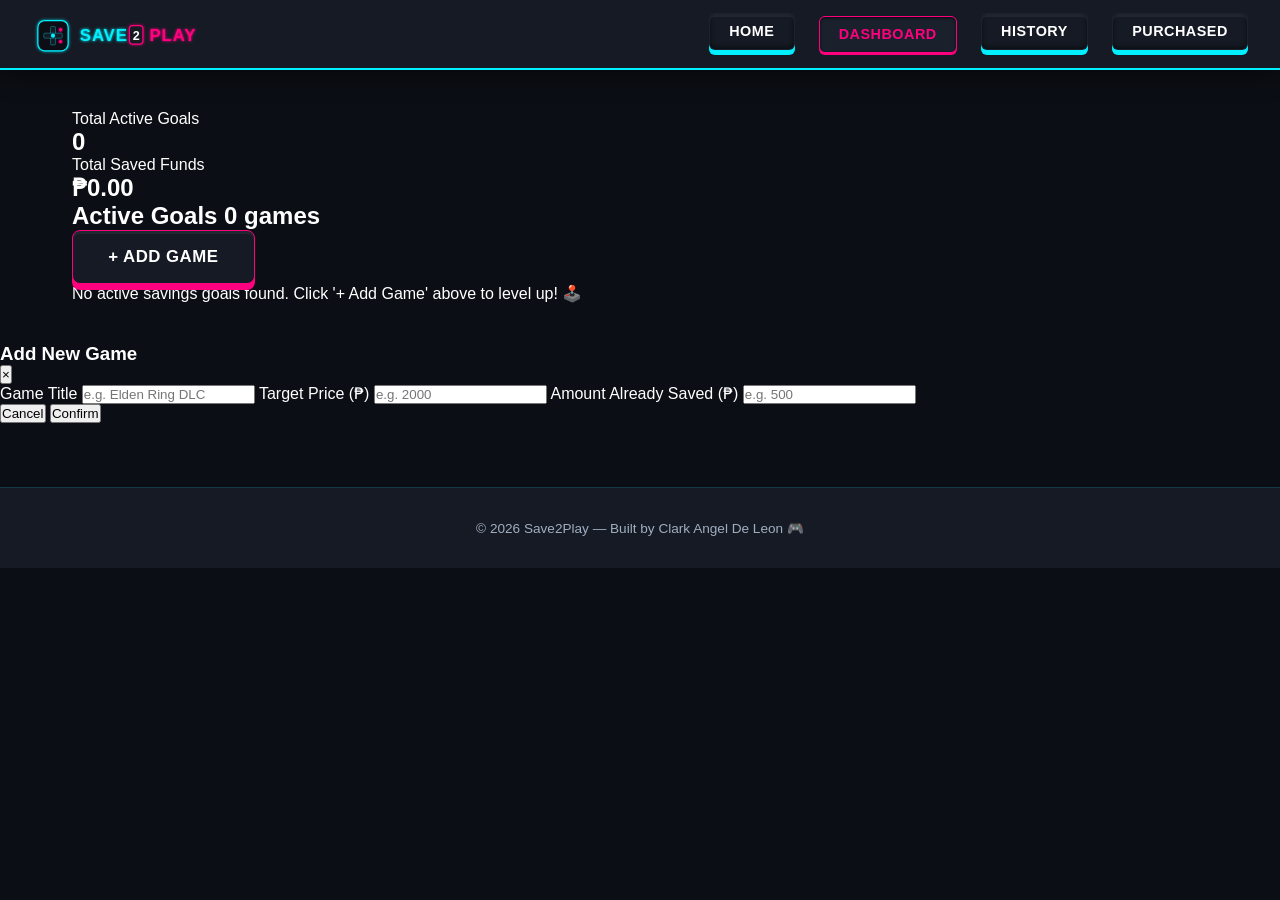
==== dashboard.html @ d2cb9068 "feat: complete edit and delete operations with dashboard structural bindings" ====
<!DOCTYPE html>
<html lang="en">
<head>
  <meta charset="UTF-8" />
  <meta name="viewport" content="width=device-width, initial-scale=1.0"/>
  <title>Save2Play — Dashboard</title>
  <link rel="stylesheet" href="css/style.css" />
</head>
<body>

  <nav class="navbar">
    <div class="nav-logo">
      <svg xmlns="http://www.w3.org/2000/svg" viewBox="0 0 240 50" class="logo-svg">
        <defs>
          <filter id="cyan-glow" x="-20%" y="-20%" width="140%" height="140%">
            <feGaussianBlur stdDeviation="2" result="blur" />
            <feMerge>
              <feMergeNode in="blur" />
              <feMergeNode in="SourceGraphic" />
            </feMerge>
          </filter>
          <filter id="magenta-glow" x="-20%" y="-20%" width="140%" height="140%">
            <feGaussianBlur stdDeviation="2" result="blur" />
            <feMerge>
              <feMergeNode in="blur" />
              <feMergeNode in="SourceGraphic" />
            </feMerge>
          </filter>
        </defs>
        <g transform="translate(5, 5)">
          <g transform="translate(0, 2)">
            <rect x="2" y="2" width="36" height="36" rx="8" fill="#0B0E14" stroke="#00F0FF" stroke-width="1.5" filter="url(#cyan-glow)"/>
            <rect x="17" y="9" width="6" height="22" rx="1.5" fill="#151A24" stroke="rgba(0, 240, 255, 0.4)" stroke-width="1"/>
            <rect x="9" y="17" width="22" height="6" rx="1.5" fill="#151A24" stroke="rgba(0, 240, 255, 0.4)" stroke-width="1"/>
            <circle cx="20" cy="20" r="2.5" fill="#00F0FF"/>
            <circle cx="29" cy="13" r="2" fill="#FF007F" filter="url(#magenta-glow)"/>
            <circle cx="29" cy="27" r="2" fill="#FF007F" filter="url(#magenta-glow)"/>
          </g>
          <text x="52" y="28" font-family="'Segoe UI', sans-serif" font-size="20" font-weight="900" fill="#00F0FF" letter-spacing="1" filter="url(#cyan-glow)">SAVE</text>
          <rect x="111" y="10" width="16" height="22" rx="4" fill="#151A24" stroke="#FF007F" stroke-width="1.5" filter="url(#magenta-glow)"/>
          <text x="115" y="27" font-family="'Segoe UI', sans-serif" font-size="15" font-weight="900" fill="#ffffff">2</text>
          <text x="135" y="28" font-family="'Segoe UI', sans-serif" font-size="20" font-weight="900" fill="#FF007F" letter-spacing="1" filter="url(#magenta-glow)">PLAY</text>
        </g>
      </svg>
    </div>

    <div class="nav-container">
      <ul class="nav-links">
        <li><a href="index.html">Home</a></li>
        <li><a href="dashboard.html" class="active">Dashboard</a></li>
        <li><a href="history.html">History</a></li>
        <li><a href="purchased.html">Purchased</a></li>
      </ul>
    </div>
  </nav>

  <main class="dashboard-layout">
    
    <aside class="sidebar">
      <div class="sidebar-card">
        <p class="sidebar-label">Total Active Goals</p>
        <h2 id="total-goals" class="sidebar-value">0</h2>
      </div>
      <div class="sidebar-card">
        <p class="sidebar-label">Total Saved Funds</p>
        <h2 id="total-saved" class="sidebar-value">₱0.00</h2>
      </div>
    </aside>

    <section class="dashboard-content">
      <div class="dashboard-header">
        <h2>Active Goals <span id="game-count" class="badge">0 games</span></h2>
        <button class="btn-primary" onclick="openModal()">+ Add Game</button>
      </div>

      <div id="game-grid" class="game-grid">
        
        <div id="empty-state" class="empty-state">
          <p>No active savings goals found. Click '+ Add Game' above to level up! 🕹️</p>
        </div>

      </div>
    </section>

  </main>

  <div id="modal-overlay" class="modal-overlay">
    <div class="modal">
      <div class="modal-header">
        <h3>Add New Game</h3>
        <button class="btn-close" onclick="closeModal()">×</button>
      </div>
      
      <div class="modal-body">
        <label>Game Title</label>
        <input type="text" id="game-title" placeholder="e.g. Elden Ring DLC" />
        
        <label>Target Price (₱)</label>
        <input type="number" id="game-price" placeholder="e.g. 2000" />
        
        <label>Amount Already Saved (₱)</label>
        <input type="number" id="game-saved" placeholder="e.g. 500" />
      </div>
      
      <div class="modal-footer">
        <button class="btn-secondary" onclick="closeModal()">Cancel</button>
        <button class="btn-primary-sm" onclick="addGame()">Confirm</button>
      </div>
    </div>
  </div>

  <footer>
    <p>© 2026 Save2Play — Built by Clark Angel De Leon 🎮</p>
  </footer>

  <script src="js/app.js"></script>
</body>
</html>
---- css/style.css ----
/* === GLOBAL RESET & VARIABLES === */
:root {
  --bg-primary: #0B0E14;       /* Deep Space Black */
  --bg-navbar: #151A24;        /* Dark Charcoal Carbon */
  --accent-neon: #00F0FF;      /* Neon Electric Cyan */
  --accent-active: #FF007F;    /* Neon Magenta */
  --text-main: #ffffff;
  --text-muted: #a0aec0;
  --font-family: 'Segoe UI', -apple-system, BlinkMacSystemFont, Roboto, sans-serif;
}

* {
  margin: 0;
  padding: 0;
  box-sizing: border-box;
}

body {
  background-color: var(--bg-primary);
  color: var(--text-main);
  font-family: var(--font-family);
  min-height: 100vh;
  -webkit-font-smoothing: antialiased;
}

/* === NAVBAR === */
.navbar {
  display: flex;
  justify-content: space-between;
  align-items: center;
  padding: 0.8rem 2rem;
  background-color: var(--bg-navbar);
  border-bottom: 2px solid var(--accent-neon);
  box-shadow: 0 4px 25px rgba(0, 0, 0, 0.5);
  position: sticky;
  top: 0;
  z-index: 100;
}

.nav-logo {
  display: flex;
  align-items: center;
  cursor: pointer;
  transition: transform 0.2s ease-in-out;
}

.nav-logo:hover {
  transform: scale(1.02);
}

.logo-svg {
  height: 42px;
  width: auto;
  display: block;
}

.nav-container {
  display: flex;
  align-items: center;
  padding-bottom: 5px;
}

.nav-links {
  list-style: none;
  display: flex;
  gap: 1.5rem;
}

.nav-links a {
  color: var(--text-main);
  text-decoration: none;
  font-size: 0.9rem;
  font-weight: 700;
  text-transform: uppercase;
  letter-spacing: 0.5px;
  padding: 0.6rem 1.2rem;
  border-radius: 6px;
  background-color: var(--bg-navbar);
  border: 1px solid rgba(255, 255, 255, 0.03);
  display: inline-block;
  box-shadow: 
    inset 0 3px 0 rgba(255, 255, 255, 0.05),
    inset 0 -2px 5px rgba(0, 0, 0, 0.5),
    0 5px 0px 0px var(--accent-neon);
  transition: all 0.08s cubic-bezier(0.25, 0.46, 0.45, 0.94);
  position: relative;
  top: 0;
}

.nav-links a:hover {
  color: var(--accent-neon);
  border-color: var(--accent-neon);
  box-shadow: 
    inset 0 3px 0 rgba(255, 255, 255, 0.05),
    inset 0 -2px 5px rgba(0, 0, 0, 0.5),
    0 5px 15px 0px rgba(0, 240, 255, 0.35),
    0 5px 0px 0px var(--accent-neon);
}

.nav-links a.active {
  color: var(--accent-active);
  border-color: var(--accent-active);
  background-color: #1a202c;
  box-shadow: 
    inset 0 1px 3px rgba(0, 0, 0, 0.7),
    0 2px 0px 0px var(--accent-active);
  transform: translateY(3px);
}

.nav-links a:active {
  transform: translateY(5px);
  box-shadow: inset 0 2px 5px rgba(0, 0, 0, 0.8), 0 0px 0px transparent;
}

/* === MAIN CONTAINER MANAGEMENT === */
main {
  padding: 2.5rem 2rem;
  max-width: 1200px;
  margin: 0 auto;
}

/* === INTERACTIVE HERO LAYOUT === */
.hero {
  display: flex;
  justify-content: space-between;
  align-items: center;
  padding: 5rem 1rem;
  gap: 3rem;
  min-height: 80vh;
}

.hero-content {
  max-width: 550px;
}

.hero-content h1 {
  font-size: 3.5rem;
  font-weight: 800;
  line-height: 1.15;
  margin-bottom: 1.5rem;
  text-transform: uppercase;
  letter-spacing: -0.5px;
}

.highlight {
  color: var(--accent-neon);
  text-shadow: 0 0 20px rgba(0, 240, 255, 0.25);
}

.hero-content p {
  font-size: 1.15rem;
  color: var(--text-muted);
  margin-bottom: 2.5rem;
  line-height: 1.6;
}

/* Mechanical Switch Style 3D Action Button */
.btn-primary {
  display: inline-block;
  background-color: var(--bg-navbar);
  color: var(--text-main);
  border: 1px solid var(--accent-active);
  padding: 1rem 2.2rem;
  border-radius: 8px;
  text-decoration: none;
  font-weight: 800;
  font-size: 1.05rem;
  text-transform: uppercase;
  letter-spacing: 0.5px;
  box-shadow: 
    inset 0 3px 0 rgba(255, 255, 255, 0.05),
    0 6px 0px 0px var(--accent-active);
  transition: all 0.08s ease-in-out;
  position: relative;
  top: 0;
}

.btn-primary:hover {
  background-color: #1a202c;
  border-color: var(--accent-active);
  box-shadow: 
    inset 0 3px 0 rgba(255, 255, 255, 0.05),
    0 6px 20px rgba(255, 0, 127, 0.35),
    0 6px 0px 0px var(--accent-active);
}

.btn-primary:active {
  transform: translateY(6px);
  box-shadow: inset 0 2px 5px rgba(0, 0, 0, 0.8), 0 0px 0px transparent;
}

/* === HERO CARD (HUD Telemetry Panel) === */
.hero-image {
  flex-shrink: 0;
  perspective: 1000px;
}

.hero-card {
  background-color: var(--bg-navbar);
  border: 1px solid rgba(0, 240, 255, 0.15);
  border-left: 4px solid var(--accent-neon);
  border-radius: 12px;
  padding: 2rem;
  width: 310px;
  box-shadow: 0 15px 35px rgba(0, 0, 0, 0.4);
  transition: all 0.3s cubic-bezier(0.25, 0.46, 0.45, 0.94);
}

.hero-card:hover {
  transform: translateY(-5px) rotateX(2deg) rotateY(-2deg);
  border-color: rgba(0, 240, 255, 0.4);
  box-shadow: 0 20px 40px rgba(0, 240, 255, 0.1);
}

.hero-card-label {
  font-size: 0.75rem;
  color: var(--accent-active);
  font-weight: 800;
  text-transform: uppercase;
  letter-spacing: 1.5px;
  margin-bottom: 0.5rem;
}

.hero-card-game {
  font-size: 1.4rem;
  font-weight: 700;
  letter-spacing: -0.3px;
  margin-bottom: 1.5rem;
}

/* Glowing Neon Charging Chamber Bar */
.hero-progress-bar {
  background-color: var(--bg-primary);
  border: 1px solid rgba(255, 255, 255, 0.05);
  border-radius: 6px;
  height: 12px;
  margin-bottom: 0.9rem;
  overflow: hidden;
  padding: 1px;
}

.hero-progress-fill {
  height: 100%;
  background: linear-gradient(90deg, #00bfff, var(--accent-neon));
  border-radius: 4px;
  box-shadow: 0 0 10px rgba(0, 240, 255, 0.6);
}

.hero-card-stat {
  font-size: 0.85rem;
  color: var(--text-muted);
  font-weight: 500;
}

/* === FEATURES SECTION === */
.features {
  padding: 5rem 1rem;
  text-align: center;
}

.section-title {
  font-size: 2.2rem;
  font-weight: 800;
  margin-bottom: 3.5rem;
  text-transform: uppercase;
  letter-spacing: 0.5px;
  color: var(--text-main);
}

.title-highlight {
  color: var(--accent-active);
  text-shadow: 0 0 15px rgba(255, 0, 127, 0.2);
}

.features-grid {
  display: grid;
  grid-template-columns: repeat(auto-fit, minmax(220px, 1fr));
  gap: 1.5rem;
  max-width: 1100px;
  margin: 0 auto;
}

/* Mechanical Housing Switch Grid Module */
.features-grid .feature-card {
  background-color: var(--bg-navbar);
  border: 1px solid rgba(255, 255, 255, 0.03);
  border-bottom: 4px solid #1a2230; 
  border-radius: 14px;
  padding: 2.5rem 1.5rem;
  box-shadow: 0 8px 20px rgba(0, 0, 0, 0.3);
  transition: all 0.25s cubic-bezier(0.25, 0.46, 0.45, 0.94);
}

.features-grid .feature-card:hover {
  border-color: var(--accent-neon);
  border-bottom-color: var(--accent-neon);
  transform: translateY(-5px);
  box-shadow: 0 12px 25px rgba(0, 240, 255, 0.12);
}

.feature-icon {
  font-size: 2.5rem;
  margin-bottom: 1rem;
  filter: drop-shadow(0 4px 6px rgba(0,0,0,0.2));
}

.features-grid .feature-card h3 {
  font-size: 1.2rem;
  font-weight: 700;
  margin-bottom: 0.6rem;
  text-transform: uppercase;
  letter-spacing: 0.3px;
  color: var(--accent-neon);
}

.features-grid .feature-card p {
  font-size: 0.9rem;
  color: var(--text-muted);
  line-height: 1.6;
}

/* === FOOTER === */
footer {
  text-align: center;
  padding: 2rem;
  color: var(--text-muted);
  font-size: 0.85rem;
  background-color: var(--bg-navbar);
  border-top: 1px solid rgba(0, 240, 255, 0.15);
  margin-top: 4rem;
}

/* === RESPONSIVE MEDIA QUERIES (Unified Breakpoint Matrix) === */
@media (max-width: 768px) {
  .hero {
    flex-direction: column;
    padding: 3rem 1.5rem;
    text-align: center;
    min-height: auto;
    gap: 3.5rem;
  }

  .hero-content h1 {
    font-size: 2.3rem;
  }

  .hero-card {
    width: 100%;
    max-width: 320px;
    margin: 0 auto;
  }

  .features {
    padding: 3rem 1.5rem;
  }

  .navbar {
    flex-direction: column;
    gap: 1.2rem;
    padding: 1.2rem 1rem;
    text-align: center;
  }

  .nav-container {
    width: 100%;
    justify-content: center;
  }

  .nav-links {
    gap: 0.85rem;
    flex-wrap: wrap;
    justify-content: center;
  }

  .nav-links a {
    font-size: 0.8rem;
    padding: 0.5rem 0.9rem;
  }

  .section-title {
    font-size: 1.8rem;
    margin-bottom: 2rem;
  }
}
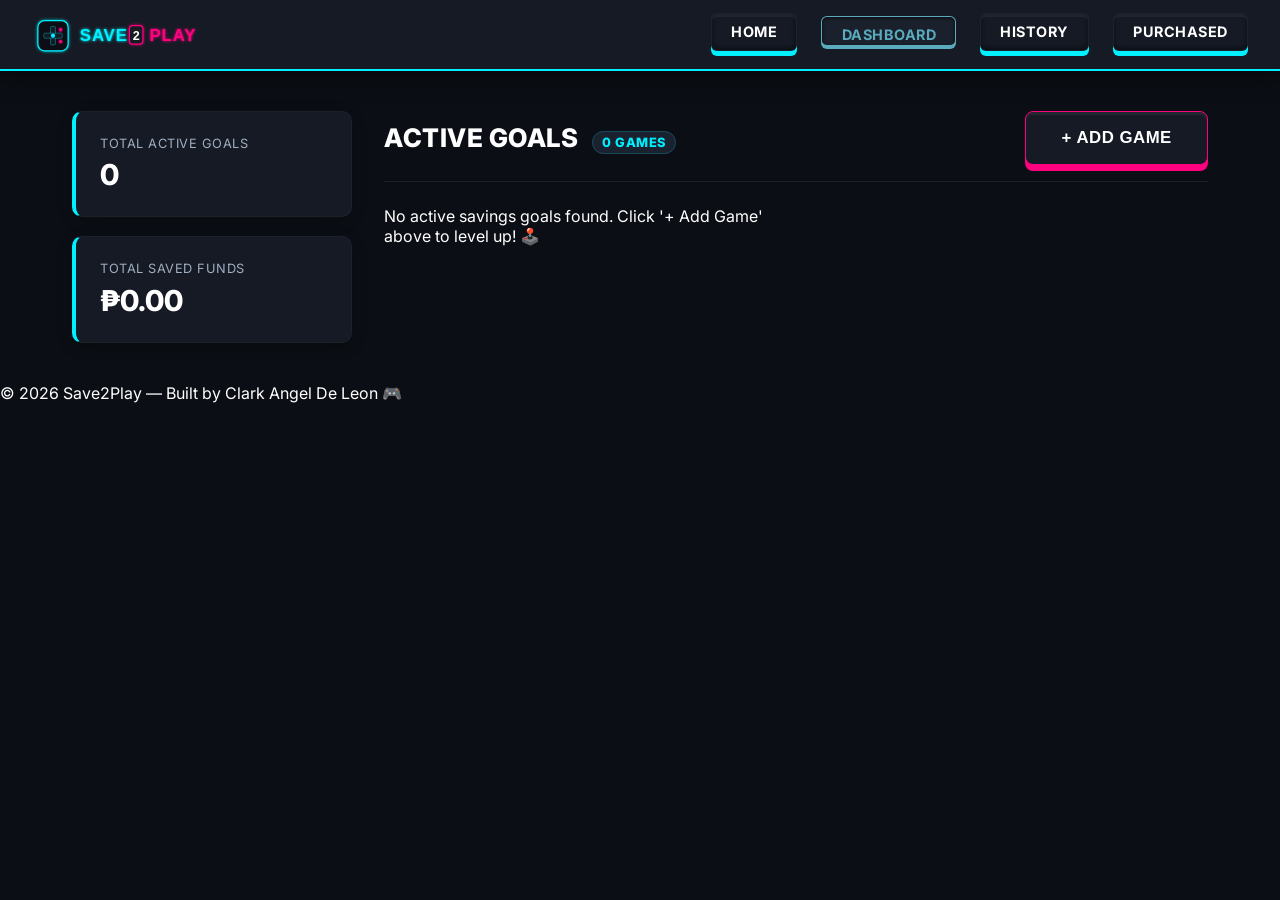
==== commit 7a352ebb: "fix: resolve duplicate styles, compile layout rules, and uniform active navigation" ====
--- a/dashboard.html
+++ b/dashboard.html
@@ -5,6 +5,7 @@
   <meta name="viewport" content="width=device-width, initial-scale=1.0"/>
   <title>Save2Play — Dashboard</title>
   <link rel="stylesheet" href="css/style.css" />
+  <link href="https://fonts.googleapis.com/css2?family=Inter:wght@400;500;600;700&display=swap" rel="stylesheet">
 </head>
 <body>
 
--- a/css/style.css
+++ b/css/style.css
@@ -6,7 +6,7 @@
   --accent-active: #FF007F;    /* Neon Magenta */
   --text-main: #ffffff;
   --text-muted: #a0aec0;
-  --font-family: 'Segoe UI', -apple-system, BlinkMacSystemFont, Roboto, sans-serif;
+  --font-family: 'Inter', 'Segoe UI', -apple-system, BlinkMacSystemFont, Roboto, sans-serif;
 }
 
 * {
@@ -21,6 +21,7 @@
   font-family: var(--font-family);
   min-height: 100vh;
   -webkit-font-smoothing: antialiased;
+  scroll-behavior: smooth;
 }
 
 /* === NAVBAR === */
@@ -98,13 +99,15 @@
 }
 
 .nav-links a.active {
-  color: var(--accent-active);
-  border-color: var(--accent-active);
+  color: #59ABBD;
+  border-color: #59ABBD;
   background-color: #1a202c;
   box-shadow: 
     inset 0 1px 3px rgba(0, 0, 0, 0.7),
-    0 2px 0px 0px var(--accent-active);
+    0 2px 0px 0px #59ABBD;
   transform: translateY(3px);
+  border-bottom: 2px solid #59ABBD;
+  padding-bottom: 2px;
 }
 
 .nav-links a:active {
@@ -184,11 +187,6 @@
     0 6px 0px 0px var(--accent-active);
 }
 
-.btn-primary:active {
-  transform: translateY(6px);
-  box-shadow: inset 0 2px 5px rgba(0, 0, 0, 0.8), 0 0px 0px transparent;
-}
-
 /* === HERO CARD (HUD Telemetry Panel) === */
 .hero-image {
   flex-shrink: 0;
@@ -319,66 +317,820 @@
   line-height: 1.6;
 }
 
-/* === FOOTER === */
-footer {
+/* === SPLIT PANEL DASHBOARD LAYOUT === */
+.dashboard-layout {
+  display: grid;
+  grid-template-columns: 280px 1fr;
+  gap: 2rem;
+  align-items: start;
+}
+
+.sidebar {
+  display: flex;
+  flex-direction: column;
+  gap: 1.2rem;
+}
+
+.sidebar-card {
+  background-color: var(--bg-navbar);
+  border: 1px solid rgba(255, 255, 255, 0.03);
+  border-left: 4px solid var(--accent-neon);
+  padding: 1.5rem;
+  border-radius: 10px;
+  box-shadow: 0 4px 15px rgba(0, 0, 0, 0.2);
+}
+
+.sidebar-label {
+  font-size: 0.8rem;
+  color: var(--text-muted);
+  text-transform: uppercase;
+  letter-spacing: 0.5px;
+  margin-bottom: 0.4rem;
+}
+
+.sidebar-value {
+  font-size: 1.8rem;
+  font-weight: 800;
+  color: var(--text-main);
+}
+
+.dashboard-content {
+  display: flex;
+  flex-direction: column;
+  gap: 1.5rem;
+}
+
+.dashboard-header {
+  display: flex;
+  justify-content: space-between;
+  align-items: center;
+  border-bottom: 1px solid rgba(255, 255, 255, 0.08);
+  padding-bottom: 1rem;
+}
+
+.dashboard-header h2 {
+  font-size: 1.6rem;
+  font-weight: 800;
+  text-transform: uppercase;
+  letter-spacing: 0.5px;
+}
+
+.badge {
+  font-size: 0.8rem;
+  background-color: #1a2230;
+  color: var(--accent-neon);
+  padding: 0.2rem 0.6rem;
+  border-radius: 20px;
+  margin-left: 0.5rem;
+  border: 1px solid rgba(0, 240, 255, 0.2);
+}
+
+/* === GAME CARDS GRID === */
+.game-grid {
+  display: grid;
+  grid-template-columns: repeat(auto-fill, minmax(300px, 1fr));
+  gap: 1.5rem;
+}
+
+.game-card {
+  background-color: var(--bg-navbar);
+  border: 1px solid rgba(255, 255, 255, 0.04);
+  border-radius: 12px;
+  padding: 1.5rem;
+  display: flex;
+  flex-direction: column;
+  gap: 1.2rem;
+  box-shadow: 0 4px 15px rgba(0, 0, 0, 0.25);
+  transition: border-color 0.2s ease-in-out;
+}
+
+.game-card:hover {
+  border-color: rgba(0, 240, 255, 0.3);
+}
+
+.card-header {
+  display: flex;
+  justify-content: space-between;
+  align-items: flex-start;
+  gap: 1rem;
+}
+
+.card-title, .history-game, .purchased-title {
+  font-size: 1.2rem;
+  font-weight: 700;
+  line-height: 1.3;
+  white-space: nowrap;
+  overflow: hidden;
+  text-overflow: ellipsis;
+}
+
+.card-actions {
+  display: flex;
+  gap: 0.5rem;
+}
+
+.btn-icon {
+  background: transparent;
+  border: none;
+  font-size: 1.1rem;
+  cursor: pointer;
+  padding: 0.2rem;
+  opacity: 0.6;
+  transition: opacity 0.15s, transform 0.1s;
+  position: relative;
+}
+
+.btn-icon:hover {
+  opacity: 1;
+  transform: scale(1.1);
+}
+
+.btn-icon:hover::after {
+  content: attr(title);
+  position: absolute;
+  bottom: 110%;
+  left: 50%;
+  transform: translateX(-50%);
+  background-color: #0f1e35;
+  color: #ffffff;
+  font-size: 0.72rem;
+  padding: 0.3rem 0.6rem;
+  border-radius: 6px;
+  white-space: nowrap;
+  border: 1px solid #1e3a50;
+  pointer-events: none;
+  z-index: 10;
+}
+
+/* Card Progress Bar Engine */
+.card-progress {
+  display: flex;
+  align-items: center;
+  gap: 1rem;
+}
+
+.progress-bar {
+  flex: 1;
+  background-color: var(--bg-primary);
+  height: 10px;
+  border-radius: 5px;
+  overflow: hidden;
+  border: 1px solid rgba(255, 255, 255, 0.03);
+}
+
+/* Card Metrics Panels */
+.card-stats {
+  display: grid;
+  grid-template-columns: repeat(3, 1fr);
+  gap: 0.5rem;
+  background-color: rgba(11, 14, 20, 0.4);
+  padding: 0.8rem;
+  border-radius: 8px;
+  border: 1px solid rgba(255, 255, 255, 0.02);
+}
+
+.card-stat {
   text-align: center;
-  padding: 2rem;
+}
+
+.stat-label {
+  font-size: 0.7rem;
   color: var(--text-muted);
+  text-transform: uppercase;
+  margin-bottom: 0.2rem;
+}
+
+.stat-value {
   font-size: 0.85rem;
+  font-weight: 700;
+}
+
+.stat-value.green { color: #00ff87; }
+.stat-value.red { color: #ff3366; }
+
+/* Mechanical Deposit Button Block */
+.btn-deposit {
+  width: 100%;
+  background-color: #1a2230;
+  color: var(--text-main);
+  border: 1px solid rgba(255, 255, 255, 0.05);
+  padding: 0.75rem;
+  border-radius: 6px;
+  font-weight: 700;
+  font-size: 0.9rem;
+  cursor: pointer;
+  box-shadow: 0 3px 0 0 rgba(0, 240, 255, 0.3);
+  transition: all 0.05s ease-in-out, transform 0.1s ease;
+}
+
+.btn-deposit:hover {
+  border-color: var(--accent-neon);
+  color: var(--accent-neon);
+  box-shadow: 0 3px 10px rgba(0, 240, 255, 0.15), 0 3px 0 0 var(--accent-neon);
+}
+
+/* === POLYMORPHIC INPUT OVERLAY MODALS === */
+.modal-overlay {
+  position: fixed;
+  top: 0;
+  left: 0;
+  width: 100%;
+  height: 100%;
+  background-color: rgba(7, 9, 13, 0.85);
+  backdrop-filter: blur(4px);
+  display: flex;
+  justify-content: center;
+  align-items: center;
+  z-index: 1000;
+  opacity: 0;
+  pointer-events: none;
+  transition: opacity 0.2s ease-in-out;
+}
+
+.modal-overlay.active {
+  opacity: 1;
+  pointer-events: auto;
+}
+
+.modal {
   background-color: var(--bg-navbar);
-  border-top: 1px solid rgba(0, 240, 255, 0.15);
-  margin-top: 4rem;
-}
-
-/* === RESPONSIVE MEDIA QUERIES (Unified Breakpoint Matrix) === */
-@media (max-width: 768px) {
+  border: 2px solid var(--accent-neon);
+  box-shadow: 0 0 30px rgba(0, 240, 255, 0.2);
+  border-radius: 12px;
+  width: 100%;
+  max-width: 420px;
+  padding: 1.8rem;
+  transform: scale(0.95);
+  transition: transform 0.2s ease-in-out;
+}
+
+.modal-overlay.active .modal {
+  transform: scale(1);
+}
+
+.modal-header {
+  display: flex;
+  justify-content: space-between;
+  align-items: center;
+  margin-bottom: 1.5rem;
+}
+
+.modal-header h3 {
+  font-size: 1.3rem;
+  font-weight: 800;
+  text-transform: uppercase;
+  color: var(--accent-neon);
+  letter-spacing: 0.5px;
+}
+
+.btn-close {
+  background: transparent;
+  border: none;
+  color: var(--text-muted);
+  font-size: 1.6rem;
+  cursor: pointer;
+  line-height: 1;
+}
+
+.btn-close:hover {
+  color: var(--text-main);
+}
+
+.modal-body {
+  display: flex;
+  flex-direction: column;
+  gap: 1rem;
+  margin-bottom: 1.8rem;
+}
+
+.modal-body label {
+  font-size: 0.8rem;
+  font-weight: 700;
+  text-transform: uppercase;
+  color: var(--text-muted);
+  letter-spacing: 0.5px;
+  margin-bottom: -0.4rem;
+}
+
+.modal-body input {
+  background-color: var(--bg-primary);
+  border: 1px solid rgba(255, 255, 255, 0.08);
+  padding: 0.75rem;
+  border-radius: 6px;
+  color: var(--text-main);
+  font-family: inherit;
+  font-size: 0.95rem;
+  transition: border-color 0.15s;
+}
+
+.deposit-info {
+  font-size: 0.8rem;
+  color: var(--text-muted);
+  background-color: rgba(11, 14, 20, 0.5);
+  padding: 0.6rem;
+  border-radius: 6px;
+  line-height: 1.4;
+  border: 1px solid rgba(255, 255, 255, 0.02);
+}
+
+.deposit-info strong {
+  color: var(--text-main);
+}
+
+.modal-footer {
+  display: flex;
+  justify-content: flex-end;
+  gap: 0.8rem;
+}
+
+.btn-secondary {
+  background-color: transparent;
+  color: var(--text-muted);
+  border: 1px solid rgba(255, 255, 255, 0.1);
+  padding: 0.6rem 1.2rem;
+  border-radius: 6px;
+  font-weight: 700;
+  cursor: pointer;
+  font-size: 0.85rem;
+}
+
+.btn-secondary:hover {
+  color: var(--text-main);
+  border-color: rgba(255, 255, 255, 0.3);
+}
+
+.btn-primary-sm {
+  background-color: var(--bg-primary);
+  color: var(--text-main);
+  border: 1px solid var(--accent-active);
+  padding: 0.6rem 1.5rem;
+  border-radius: 6px;
+  font-weight: 800;
+  font-size: 0.85rem;
+  text-transform: uppercase;
+  cursor: pointer;
+  box-shadow: 0 3px 0 0 var(--accent-active);
+  position: relative;
+  top: 0;
+  transition: all 0.05s ease-in-out, transform 0.1s ease;
+}
+
+.btn-primary-sm:hover {
+  box-shadow: 0 3px 10px rgba(255, 0, 127, 0.2), 0 3px 0 0 var(--accent-active);
+}
+
+/* === SPRINT 4 — MASTER HISTORY CANVAS STYLES === */
+.history-page {  
+  padding: 2.5rem 2rem;  
+  max-width: 860px;  
+  margin: 0 auto;
+}
+
+.page-header {  
+  display: flex;  
+  justify-content: space-between;  
+  align-items: flex-start;  
+  margin-bottom: 2rem;  
+  gap: 1rem;  
+  flex-wrap: wrap;
+}
+
+.page-header h1 {  
+  font-size: 1.8rem;  
+  margin-bottom: 0.3rem;
+  text-transform: uppercase;
+  letter-spacing: 0.5px;
+}
+
+.page-subtitle {  
+  color: #a0b0c0;  
+  font-size: 0.9rem;
+}
+
+.btn-danger {  
+  background: none;  
+  border: 1px solid #e05c5c;  
+  color: #e05c5c;  
+  padding: 0.6rem 1.2rem;  
+  border-radius: 8px;  
+  cursor: pointer;  
+  font-size: 0.85rem;  
+  font-weight: 700;
+  transition: background-color 0.15s, color 0.15s;  
+  white-space: nowrap;
+}
+
+.btn-danger:hover {  
+  background-color: #e05c5c;  
+  color: #ffffff;
+}
+
+/* === FILTERS MODULE === */
+.history-filters {
+  display: flex;
+  gap: 1rem;
+  margin-bottom: 1.5rem;
+  flex-wrap: wrap;
+}
+
+.history-filters input,
+.history-filters select {
+  background-color: #111c2e;
+  border: 1px solid #1e3a50;
+  border-radius: 8px;
+  padding: 0.7rem 1rem;
+  color: #ffffff;
+  font-size: 0.9rem;
+  outline: none;
+  transition: border-color 0.2s;
+}
+
+.history-filters input {
+  flex: 1;
+  min-width: 200px;
+}
+
+.history-filters select {
+  min-width: 160px;
+  cursor: pointer;
+}
+
+/* === SUMMARY STRIP === */
+.history-summary {
+  display: flex;
+  gap: 1rem;
+  margin-bottom: 2rem;
+  flex-wrap: wrap;
+}
+
+.summary-box {
+  background-color: var(--bg-navbar);
+  border: 1px solid rgba(255, 255, 255, 0.02);
+  padding: 1.2rem;
+  border-radius: 10px;
+  text-align: center;
+}
+
+.summary-box .stat-label {
+  font-size: 0.75rem;
+  color: var(--text-muted);
+  text-transform: uppercase;
+  letter-spacing: 0.5px;
+  margin-bottom: 0.3rem;
+}
+
+.summary-box .stat-value {
+  font-size: 1.5rem;
+  font-weight: 800;
+  color: var(--accent-neon);
+}
+
+/* === TRANSACTION LEDGER LOGS === */
+.history-list {
+  display: flex;
+  flex-direction: column;
+  gap: 0.75rem;
+}
+
+.history-item {
+  background-color: #111c2e;
+  border: 1px solid #1e3a50;
+  border-radius: 10px;
+  padding: 1rem 1.4rem;
+  display: flex;
+  justify-content: space-between;
+  align-items: center;
+  box-shadow: 0 4px 10px rgba(0, 0, 0, 0.15);
+  transition: border-color 0.2s, transform 0.15s;
+}
+
+.history-item:hover {
+  border-color: #59ABBD;
+  transform: translateX(4px);
+}
+
+.history-left {
+  display: flex;
+  align-items: center;
+  gap: 1rem;
+}
+
+.history-icon {
+  font-size: 1.4rem;
+}
+
+.history-date {
+  font-size: 0.78rem;
+  color: #a0b0c0;
+}
+
+.history-amount {
+  font-size: 1rem;
+  font-weight: bold;
+}
+
+.history-amount.green {
+  color: #00ff87; /* Neon Money Green */
+}
+
+.empty-icon {
+  font-size: 3rem;
+  margin-bottom: 0.5rem;
+}
+
+/* ==========================================================================
+   SPRINT 5 — PURCHASED WALL INTERACTIVE SHOWCASE STYLES
+   ========================================================================== */
+.purchased-page {  
+  padding: 2.5rem 3rem;  
+  max-width: 1000px;  
+  margin: 0 auto;
+}
+
+/* === PURCHASED GRID === */
+.purchased-grid {  
+  display: grid;  
+  grid-template-columns: repeat(auto-fill, minmax(260px, 1fr));  
+  gap: 1.5rem;
+}
+
+/* === PURCHASED CARD === */
+.purchased-card {  
+  background: linear-gradient(145deg, #111c2e, #0f1e35);  
+  border: 1px solid #59ABBD;  
+  border-radius: 16px;  
+  padding: 1.8rem 1.5rem;  
+  display: flex;  
+  flex-direction: column;  
+  gap: 1rem;  
+  position: relative;  
+  overflow: hidden;  
+  transition: transform 0.2s, box-shadow 0.2s;
+}
+
+.purchased-card:hover {  
+  transform: translateY(-4px);  
+  box-shadow: 0 8px 30px rgba(89, 171, 189, 0.2);
+}
+
+/* Shimmer victory top accent bar line */
+.purchased-card::before {  
+  content: '';  
+  position: absolute;  
+  top: 0; left: 0; right: 0;  
+  height: 3px;  
+  background: linear-gradient(90deg, #59ABBD, #77c4d4, #59ABBD);
+}
+
+.purchased-badge {  
+  display: inline-flex;  
+  align-items: center;  
+  gap: 0.4rem;  
+  background-color: rgba(89, 171, 189, 0.15);  
+  border: 1px solid rgba(89, 171, 189, 0.4);  
+  color: #59ABBD;  
+  font-size: 0.72rem;  
+  font-weight: bold;  
+  text-transform: uppercase;  
+  letter-spacing: 1px;  
+  padding: 0.3rem 0.7rem;  
+  border-radius: 999px;  
+  width: fit-content;
+}
+
+.purchased-meta {  
+  display: flex;  
+  justify-content: space-between;  
+  align-items: center;
+}
+
+.purchased-price {  
+  font-size: 1.3rem;  
+  font-weight: bold;  
+  color: #4caf8a;
+}
+
+.purchased-date {  
+  font-size: 0.78rem;  
+  color: #a0b0c0;  
+  text-align: right;
+}
+
+.purchased-date span {  
+  display: block;  
+  color: #ffffff;  
+  font-size: 0.85rem;
+}
+
+.purchased-progress {  
+  height: 6px;  
+  border-radius: 999px;  
+  width: 100%;
+}
+
+.btn-remove-purchased {  
+  background: none;  
+  border: 1px solid #1e3a50;  
+  color: #a0b0c0;  
+  padding: 0.5rem;  
+  border-radius: 8px;  
+  font-size: 0.8rem;  
+  cursor: pointer;  
+  transition: border-color 0.2s, color 0.2s;  
+  width: 100%;
+}
+
+.btn-remove-purchased:hover {  
+  border-color: #e05c5c;  
+  color: #e05c5c;
+}
+
+/* ==========================================================================
+   SPRINT 6 — GLOBAL RESPONSIVE REVIEW
+   ========================================================================== */
+
+/* --- Tablet (max 1024px) --- */
+@media (max-width: 1024px) {
   .hero {
+    padding: 3.5rem 2.5rem;
+    gap: 2rem;
+  }
+  .hero-content h1 {
+    font-size: 2.4rem;
+  }
+  .features {
+    padding: 3rem 2.5rem;
+  }
+  .dashboard {
+    grid-template-columns: 240px 1fr;
+  }
+  .history-page,
+  .purchased-page {
+    padding: 2rem;
+  }
+}
+
+/* --- Mobile (max 600px) --- */
+@media (max-width: 600px) {
+  .navbar {
+    padding: 1rem;
+  }
+  .nav-logo {
+    font-size: 1.1rem;
+  }
+  .nav-links {
+    font-size: 0.82rem;
+    gap: 0.6rem;
+  }
+  .hero {
+    padding: 2.5rem 1.2rem;
+  }
+  .hero-content h1 {
+    font-size: 1.7rem;
+  }
+  .hero-content p {
+    font-size: 0.95rem;
+  }
+  .btn-primary {
+    width: 100%;
+    text-align: center;
+  }
+  .dashboard {
+    grid-template-columns: 1fr;
+  }
+  .sidebar {
+    padding: 1.2rem;
     flex-direction: column;
-    padding: 3rem 1.5rem;
+  }
+  .game-section {
+    padding: 1.2rem;
+  }
+  .game-section-header {
+    flex-direction: column;
+    align-items: flex-start;
+    gap: 0.5rem;
+  }
+  .modal {
+    margin: 1rem;
+    padding: 1.5rem;
+  }
+  .history-page,
+  .purchased-page {
+    padding: 1.2rem;
+  }
+  .page-header {
+    flex-direction: column;
+    gap: 0.8rem;
+  }
+  .page-header h1 {
+    font-size: 1.4rem;
+  }
+  .btn-danger {
+    width: 100%;
     text-align: center;
-    min-height: auto;
-    gap: 3.5rem;
-  }
-
-  .hero-content h1 {
-    font-size: 2.3rem;
-  }
-
-  .hero-card {
-    width: 100%;
-    max-width: 320px;
-    margin: 0 auto;
-  }
-
-  .features {
-    padding: 3rem 1.5rem;
-  }
-
-  .navbar {
+  }
+  .history-item {
     flex-direction: column;
-    gap: 1.2rem;
-    padding: 1.2rem 1rem;
-    text-align: center;
-  }
-
-  .nav-container {
-    width: 100%;
-    justify-content: center;
-  }
-
-  .nav-links {
-    gap: 0.85rem;
-    flex-wrap: wrap;
-    justify-content: center;
-  }
-
-  .nav-links a {
-    font-size: 0.8rem;
-    padding: 0.5rem 0.9rem;
-  }
-
-  .section-title {
-    font-size: 1.8rem;
-    margin-bottom: 2rem;
-  }
+    align-items: flex-start;
+    gap: 0.6rem;
+  }
+  .history-amount {
+    align-self: flex-end;
+  }
+  .purchased-grid {
+    grid-template-columns: 1fr;
+  }
+}
+
+/* ==========================================================================
+   SPRINT 6 — MICRO-INTERACTIONS & POLISH ADDITIONS
+   ========================================================================== */
+
+/* Card entrance animation */
+@keyframes fadeSlideUp {  
+  from {    
+    opacity: 0;    
+    transform: translateY(16px);  
+  }  
+  to {    
+    opacity: 1;    
+    transform: translateY(0);  
+  }
+}
+
+.game-card, .purchased-card, .history-item {  
+  animation: fadeSlideUp 0.3s ease both;
+}
+
+/* Staggered delay blocks */
+.game-card:nth-child(1)      { animation-delay: 0.05s; }
+.game-card:nth-child(2)      { animation-delay: 0.10s; }
+.game-card:nth-child(3)      { animation-delay: 0.15s; }
+.game-card:nth-child(4)      { animation-delay: 0.20s; }
+.game-card:nth-child(5)      { animation-delay: 0.25s; }
+.game-card:nth-child(6)      { animation-delay: 0.30s; }
+
+/* Progress bar shimmer */
+@keyframes shimmer {  
+  0%   { background-position: -200% center; }  
+  100% { background-position:  200% center; }
+}
+
+.progress-fill, .purchased-progress {  
+  background-size: 200% auto;  
+  background-image: linear-gradient(    
+    90deg,    
+    #59ABBD 0%,    
+    #77c4d4 40%,    
+    #59ABBD 100%  
+  );  
+  animation: shimmer 2.5s linear infinite;
+}
+
+/* Modal entrance pop scaling */
+@keyframes modalPop {  
+  from {    
+    opacity: 0;    
+    transform: scale(0.92) translateY(12px);  
+  }  
+  to {    
+    opacity: 1;    
+    transform: scale(1) translateY(0);  
+  }
+}
+
+.modal-overlay.active .modal {  
+  animation: modalPop 0.25s ease both;
+}
+
+/* Micro Focus Glow Shadows */
+.modal-body input:focus,
+.history-filters input:focus,
+.history-filters select:focus {  
+  border-color: #59ABBD;  
+  box-shadow: 0 0 0 3px rgba(89, 171, 189, 0.15);
+}
+
+/* Compression Tactile Click Sensation */
+.btn-add:active, .btn-primary:active, .btn-primary-sm:active, .btn-deposit:active {  
+  transform: scale(0.97);
+}
+
+/* Webkit custom telemetry scrollbars */
+::-webkit-scrollbar {  
+  width: 6px;
+}
+
+::-webkit-scrollbar-track {  
+  background: #1B263B;
+}
+
+::-webkit-scrollbar-thumb {  
+  background-color: #59ABBD;  
+  border-radius: 999px;
+}
+
+::selection {  
+  background-color: #59ABBD;  
+  color: #1B263B;
 }
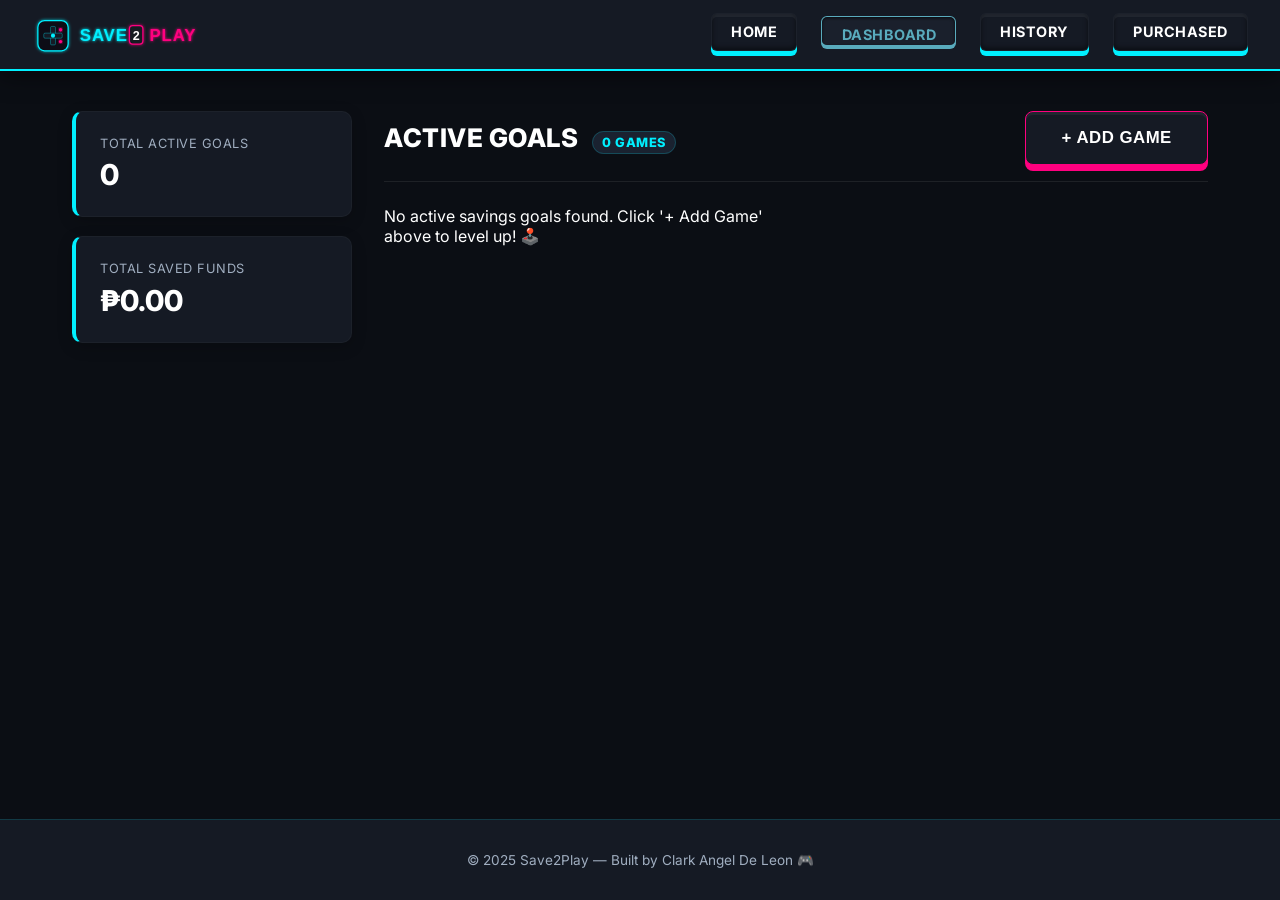
==== commit 431b308f: "fix: ESC modal close, guard clauses, footer on all pages, input min, style cleanup" ====
--- a/dashboard.html
+++ b/dashboard.html
@@ -4,8 +4,8 @@
   <meta charset="UTF-8" />
   <meta name="viewport" content="width=device-width, initial-scale=1.0"/>
   <title>Save2Play — Dashboard</title>
+  <link href="https://fonts.googleapis.com/css2?family=Inter:wght@400;500;600;700&display=swap" rel="stylesheet">
   <link rel="stylesheet" href="css/style.css" />
-  <link href="https://fonts.googleapis.com/css2?family=Inter:wght@400;500;600;700&display=swap" rel="stylesheet">
 </head>
 <body>
 
@@ -48,7 +48,7 @@
     <div class="nav-container">
       <ul class="nav-links">
         <li><a href="index.html">Home</a></li>
-        <li><a href="dashboard.html" class="active">Dashboard</a></li>
+        <li><a href="dashboard.html">Dashboard</a></li>
         <li><a href="history.html">History</a></li>
         <li><a href="purchased.html">Purchased</a></li>
       </ul>
@@ -56,7 +56,6 @@
   </nav>
 
   <main class="dashboard-layout">
-    
     <aside class="sidebar">
       <div class="sidebar-card">
         <p class="sidebar-label">Total Active Goals</p>
@@ -75,14 +74,11 @@
       </div>
 
       <div id="game-grid" class="game-grid">
-        
         <div id="empty-state" class="empty-state">
           <p>No active savings goals found. Click '+ Add Game' above to level up! 🕹️</p>
         </div>
-
       </div>
     </section>
-
   </main>
 
   <div id="modal-overlay" class="modal-overlay">
@@ -111,7 +107,7 @@
   </div>
 
   <footer>
-    <p>© 2026 Save2Play — Built by Clark Angel De Leon 🎮</p>
+    <p>© 2025 Save2Play — Built by Clark Angel De Leon 🎮</p>
   </footer>
 
   <script src="js/app.js"></script>
--- a/css/style.css
+++ b/css/style.css
@@ -1,9 +1,12 @@
-/* === GLOBAL RESET & VARIABLES === */
+/* ==========================================================================
+   === GLOBAL RESET, VARIABLES & FONTS ===
+   ========================================================================== */
 :root {
   --bg-primary: #0B0E14;       /* Deep Space Black */
   --bg-navbar: #151A24;        /* Dark Charcoal Carbon */
   --accent-neon: #00F0FF;      /* Neon Electric Cyan */
   --accent-active: #FF007F;    /* Neon Magenta */
+  --accent-polish: #59ABBD;    /* Polished Muted Cyan */
   --text-main: #ffffff;
   --text-muted: #a0aec0;
   --font-family: 'Inter', 'Segoe UI', -apple-system, BlinkMacSystemFont, Roboto, sans-serif;
@@ -22,9 +25,44 @@
   min-height: 100vh;
   -webkit-font-smoothing: antialiased;
   scroll-behavior: smooth;
-}
-
-/* === NAVBAR === */
+  display: flex;
+  flex-direction: column;
+}
+
+/* ==========================================================================
+   === CORE GLOBAL COMPONENTS (SCROLLBAR & SELECTION) ===
+   ========================================================================== */
+::-webkit-scrollbar {
+  width: 6px;
+}
+
+::-webkit-scrollbar-track {
+  background: #1B263B;
+}
+
+::-webkit-scrollbar-thumb {
+  background-color: var(--accent-polish);
+  border-radius: 999px;
+}
+
+::selection {
+  background-color: var(--accent-polish);
+  color: #1B263B;
+}
+
+/* ==========================================================================
+   === SITE CONTENT CANVAS WRAPPER ===
+   ========================================================================== */
+main {
+  padding: 2.5rem 2rem;
+  max-width: 1200px;
+  margin: 0 auto;
+  width: 100%;
+}
+
+/* ==========================================================================
+   === STICKY NAVIGATION BAR ===
+   ========================================================================== */
 .navbar {
   display: flex;
   justify-content: space-between;
@@ -99,14 +137,14 @@
 }
 
 .nav-links a.active {
-  color: #59ABBD;
-  border-color: #59ABBD;
+  color: var(--accent-polish);
+  border-color: var(--accent-polish);
   background-color: #1a202c;
   box-shadow: 
     inset 0 1px 3px rgba(0, 0, 0, 0.7),
-    0 2px 0px 0px #59ABBD;
+    0 2px 0px 0px var(--accent-polish);
   transform: translateY(3px);
-  border-bottom: 2px solid #59ABBD;
+  border-bottom: 2px solid var(--accent-polish);
   padding-bottom: 2px;
 }
 
@@ -115,14 +153,9 @@
   box-shadow: inset 0 2px 5px rgba(0, 0, 0, 0.8), 0 0px 0px transparent;
 }
 
-/* === MAIN CONTAINER MANAGEMENT === */
-main {
-  padding: 2.5rem 2rem;
-  max-width: 1200px;
-  margin: 0 auto;
-}
-
-/* === INTERACTIVE HERO LAYOUT === */
+/* ==========================================================================
+   === LANDING PAGE HERO LAYOUT ===
+   ========================================================================== */
 .hero {
   display: flex;
   justify-content: space-between;
@@ -157,7 +190,7 @@
   line-height: 1.6;
 }
 
-/* Mechanical Switch Style 3D Action Button */
+/* Mechanical Switch Style 3D Buttons */
 .btn-primary {
   display: inline-block;
   background-color: var(--bg-navbar);
@@ -187,7 +220,11 @@
     0 6px 0px 0px var(--accent-active);
 }
 
-/* === HERO CARD (HUD Telemetry Panel) === */
+.btn-primary:active, .btn-add:active, .btn-primary-sm:active, .btn-deposit:active {
+  transform: scale(0.97);
+}
+
+/* HUD Preview Panels */
 .hero-image {
   flex-shrink: 0;
   perspective: 1000px;
@@ -226,7 +263,6 @@
   margin-bottom: 1.5rem;
 }
 
-/* Glowing Neon Charging Chamber Bar */
 .hero-progress-bar {
   background-color: var(--bg-primary);
   border: 1px solid rgba(255, 255, 255, 0.05);
@@ -250,7 +286,9 @@
   font-weight: 500;
 }
 
-/* === FEATURES SECTION === */
+/* ==========================================================================
+   === FEATURES MARKETING SECTION ===
+   ========================================================================== */
 .features {
   padding: 5rem 1rem;
   text-align: center;
@@ -278,7 +316,6 @@
   margin: 0 auto;
 }
 
-/* Mechanical Housing Switch Grid Module */
 .features-grid .feature-card {
   background-color: var(--bg-navbar);
   border: 1px solid rgba(255, 255, 255, 0.03);
@@ -317,7 +354,9 @@
   line-height: 1.6;
 }
 
-/* === SPLIT PANEL DASHBOARD LAYOUT === */
+/* ==========================================================================
+   === WORKSPACE TRACKING PLATFORM GRID ===
+   ========================================================================== */
 .dashboard-layout {
   display: grid;
   grid-template-columns: 280px 1fr;
@@ -385,7 +424,9 @@
   border: 1px solid rgba(0, 240, 255, 0.2);
 }
 
-/* === GAME CARDS GRID === */
+/* ==========================================================================
+   === DYNAMIC ITEM SECTIONS & CARDS ===
+   ========================================================================== */
 .game-grid {
   display: grid;
   grid-template-columns: repeat(auto-fill, minmax(300px, 1fr));
@@ -462,7 +503,7 @@
   z-index: 10;
 }
 
-/* Card Progress Bar Engine */
+/* Progress System Bars & Fills */
 .card-progress {
   display: flex;
   align-items: center;
@@ -478,7 +519,14 @@
   border: 1px solid rgba(255, 255, 255, 0.03);
 }
 
-/* Card Metrics Panels */
+.progress-percent {
+  font-size: 0.85rem;
+  font-weight: 700;
+  color: var(--accent-neon);
+  min-width: 45px;
+  text-align: right;
+}
+
 .card-stats {
   display: grid;
   grid-template-columns: repeat(3, 1fr);
@@ -508,7 +556,6 @@
 .stat-value.green { color: #00ff87; }
 .stat-value.red { color: #ff3366; }
 
-/* Mechanical Deposit Button Block */
 .btn-deposit {
   width: 100%;
   background-color: #1a2230;
@@ -529,7 +576,9 @@
   box-shadow: 0 3px 10px rgba(0, 240, 255, 0.15), 0 3px 0 0 var(--accent-neon);
 }
 
-/* === POLYMORPHIC INPUT OVERLAY MODALS === */
+/* ==========================================================================
+   === POLYMORPHIC INPUT OVERLAY MODALS ===
+   ========================================================================== */
 .modal-overlay {
   position: fixed;
   top: 0;
@@ -679,7 +728,9 @@
   box-shadow: 0 3px 10px rgba(255, 0, 127, 0.2), 0 3px 0 0 var(--accent-active);
 }
 
-/* === SPRINT 4 — MASTER HISTORY CANVAS STYLES === */
+/* ==========================================================================
+   === SPRINT 4 — MASTER HISTORY PAGE LAYOUT ===
+   ========================================================================== */
 .history-page {  
   padding: 2.5rem 2rem;  
   max-width: 860px;  
@@ -725,7 +776,6 @@
   color: #ffffff;
 }
 
-/* === FILTERS MODULE === */
 .history-filters {
   display: flex;
   gap: 1rem;
@@ -755,7 +805,6 @@
   cursor: pointer;
 }
 
-/* === SUMMARY STRIP === */
 .history-summary {
   display: flex;
   gap: 1rem;
@@ -764,6 +813,8 @@
 }
 
 .summary-box {
+  flex: 1;
+  min-width: 140px;
   background-color: var(--bg-navbar);
   border: 1px solid rgba(255, 255, 255, 0.02);
   padding: 1.2rem;
@@ -785,7 +836,6 @@
   color: var(--accent-neon);
 }
 
-/* === TRANSACTION LEDGER LOGS === */
 .history-list {
   display: flex;
   flex-direction: column;
@@ -805,7 +855,7 @@
 }
 
 .history-item:hover {
-  border-color: #59ABBD;
+  border-color: var(--accent-polish);
   transform: translateX(4px);
 }
 
@@ -830,7 +880,7 @@
 }
 
 .history-amount.green {
-  color: #00ff87; /* Neon Money Green */
+  color: #00ff87;
 }
 
 .empty-icon {
@@ -839,7 +889,7 @@
 }
 
 /* ==========================================================================
-   SPRINT 5 — PURCHASED WALL INTERACTIVE SHOWCASE STYLES
+   === SPRINT 5 — ACHIEVED TROPHY LOG GALLERY ===
    ========================================================================== */
 .purchased-page {  
   padding: 2.5rem 3rem;  
@@ -847,17 +897,15 @@
   margin: 0 auto;
 }
 
-/* === PURCHASED GRID === */
 .purchased-grid {  
   display: grid;  
   grid-template-columns: repeat(auto-fill, minmax(260px, 1fr));  
   gap: 1.5rem;
 }
 
-/* === PURCHASED CARD === */
 .purchased-card {  
   background: linear-gradient(145deg, #111c2e, #0f1e35);  
-  border: 1px solid #59ABBD;  
+  border: 1px solid var(--accent-polish);
   border-radius: 16px;  
   padding: 1.8rem 1.5rem;  
   display: flex;  
@@ -873,13 +921,12 @@
   box-shadow: 0 8px 30px rgba(89, 171, 189, 0.2);
 }
 
-/* Shimmer victory top accent bar line */
 .purchased-card::before {  
   content: '';  
   position: absolute;  
   top: 0; left: 0; right: 0;  
   height: 3px;  
-  background: linear-gradient(90deg, #59ABBD, #77c4d4, #59ABBD);
+  background: linear-gradient(90deg, var(--accent-polish), #77c4d4, var(--accent-polish));
 }
 
 .purchased-badge {  
@@ -888,7 +935,7 @@
   gap: 0.4rem;  
   background-color: rgba(89, 171, 189, 0.15);  
   border: 1px solid rgba(89, 171, 189, 0.4);  
-  color: #59ABBD;  
+  color: var(--accent-polish);
   font-size: 0.72rem;  
   font-weight: bold;  
   text-transform: uppercase;  
@@ -946,107 +993,8 @@
 }
 
 /* ==========================================================================
-   SPRINT 6 — GLOBAL RESPONSIVE REVIEW
-   ========================================================================== */
-
-/* --- Tablet (max 1024px) --- */
-@media (max-width: 1024px) {
-  .hero {
-    padding: 3.5rem 2.5rem;
-    gap: 2rem;
-  }
-  .hero-content h1 {
-    font-size: 2.4rem;
-  }
-  .features {
-    padding: 3rem 2.5rem;
-  }
-  .dashboard {
-    grid-template-columns: 240px 1fr;
-  }
-  .history-page,
-  .purchased-page {
-    padding: 2rem;
-  }
-}
-
-/* --- Mobile (max 600px) --- */
-@media (max-width: 600px) {
-  .navbar {
-    padding: 1rem;
-  }
-  .nav-logo {
-    font-size: 1.1rem;
-  }
-  .nav-links {
-    font-size: 0.82rem;
-    gap: 0.6rem;
-  }
-  .hero {
-    padding: 2.5rem 1.2rem;
-  }
-  .hero-content h1 {
-    font-size: 1.7rem;
-  }
-  .hero-content p {
-    font-size: 0.95rem;
-  }
-  .btn-primary {
-    width: 100%;
-    text-align: center;
-  }
-  .dashboard {
-    grid-template-columns: 1fr;
-  }
-  .sidebar {
-    padding: 1.2rem;
-    flex-direction: column;
-  }
-  .game-section {
-    padding: 1.2rem;
-  }
-  .game-section-header {
-    flex-direction: column;
-    align-items: flex-start;
-    gap: 0.5rem;
-  }
-  .modal {
-    margin: 1rem;
-    padding: 1.5rem;
-  }
-  .history-page,
-  .purchased-page {
-    padding: 1.2rem;
-  }
-  .page-header {
-    flex-direction: column;
-    gap: 0.8rem;
-  }
-  .page-header h1 {
-    font-size: 1.4rem;
-  }
-  .btn-danger {
-    width: 100%;
-    text-align: center;
-  }
-  .history-item {
-    flex-direction: column;
-    align-items: flex-start;
-    gap: 0.6rem;
-  }
-  .history-amount {
-    align-self: flex-end;
-  }
-  .purchased-grid {
-    grid-template-columns: 1fr;
-  }
-}
-
-/* ==========================================================================
-   SPRINT 6 — MICRO-INTERACTIONS & POLISH ADDITIONS
-   ========================================================================== */
-
-/* Card entrance animation */
+   === SPRINT 6 — PACKED LAYOUT ANIMATIONS & TRANSITIONS ===
+   ========================================================================== */
 @keyframes fadeSlideUp {  
   from {    
     opacity: 0;    
@@ -1062,32 +1010,29 @@
   animation: fadeSlideUp 0.3s ease both;
 }
 
-/* Staggered delay blocks */
-.game-card:nth-child(1)      { animation-delay: 0.05s; }
-.game-card:nth-child(2)      { animation-delay: 0.10s; }
-.game-card:nth-child(3)      { animation-delay: 0.15s; }
-.game-card:nth-child(4)      { animation-delay: 0.20s; }
-.game-card:nth-child(5)      { animation-delay: 0.25s; }
-.game-card:nth-child(6)      { animation-delay: 0.30s; }
-
-/* Progress bar shimmer */
+.game-card:nth-child(1) { animation-delay: 0.05s; }
+.game-card:nth-child(2) { animation-delay: 0.10s; }
+.game-card:nth-child(3) { animation-delay: 0.15s; }
+.game-card:nth-child(4) { animation-delay: 0.20s; }
+.game-card:nth-child(5) { animation-delay: 0.25s; }
+.game-card:nth-child(6) { animation-delay: 0.30s; }
+
 @keyframes shimmer {  
   0%   { background-position: -200% center; }  
   100% { background-position:  200% center; }
 }
 
-.progress-fill, .purchased-progress {  
+.progress-fill, .purchased-progress, .hero-progress-fill {  
   background-size: 200% auto;  
   background-image: linear-gradient(    
     90deg,    
-    #59ABBD 0%,    
+    var(--accent-polish) 0%,    
     #77c4d4 40%,    
-    #59ABBD 100%  
+    var(--accent-polish) 100%  
   );  
   animation: shimmer 2.5s linear infinite;
 }
 
-/* Modal entrance pop scaling */
 @keyframes modalPop {  
   from {    
     opacity: 0;    
@@ -1103,34 +1048,159 @@
   animation: modalPop 0.25s ease both;
 }
 
-/* Micro Focus Glow Shadows */
 .modal-body input:focus,
 .history-filters input:focus,
 .history-filters select:focus {  
-  border-color: #59ABBD;  
+  border-color: var(--accent-polish);  
   box-shadow: 0 0 0 3px rgba(89, 171, 189, 0.15);
 }
 
-/* Compression Tactile Click Sensation */
-.btn-add:active, .btn-primary:active, .btn-primary-sm:active, .btn-deposit:active {  
-  transform: scale(0.97);
-}
-
-/* Webkit custom telemetry scrollbars */
-::-webkit-scrollbar {  
-  width: 6px;
-}
-
-::-webkit-scrollbar-track {  
-  background: #1B263B;
-}
-
-::-webkit-scrollbar-thumb {  
-  background-color: #59ABBD;  
-  border-radius: 999px;
-}
-
-::selection {  
-  background-color: #59ABBD;  
-  color: #1B263B;
+/* ==========================================================================
+   === GLOBAL APPLICATION FOOTER STYLING ===
+   ========================================================================== */
+footer {
+  text-align: center;
+  padding: 2rem;
+  color: var(--text-muted);
+  font-size: 0.85rem;
+  background-color: var(--bg-navbar);
+  border-top: 1px solid rgba(0, 240, 255, 0.15);
+  margin-top: auto;
+}
+
+/* ==========================================================================
+   === THE UNIFIED RESPONSIVE BREAKPOINT MATRIX ===
+   ========================================================================== */
+
+/* --- Tablet Devices (max 1024px) --- */
+@media (max-width: 1024px) {
+  .hero {
+    padding: 3.5rem 2.5rem;
+    gap: 2rem;
+  }
+  .hero-content h1 {
+    font-size: 2.4rem;
+  }
+  .features {
+    padding: 3rem 2.5rem;
+  }
+  .dashboard-layout {
+    grid-template-columns: 240px 1fr;
+  }
+  .history-page, .purchased-page {
+    padding: 2rem;
+  }
+}
+
+/* --- Mobile Viewports (max 768px Adaptive Adjustments) --- */
+@media (max-width: 768px) {
+  .hero {
+    flex-direction: column;
+    padding: 3rem 1.5rem;
+    text-align: center;
+    min-height: auto;
+    gap: 3.5rem;
+  }
+  .hero-card {
+    width: 100%;
+    max-width: 320px;
+    margin: 0 auto;
+  }
+  .navbar {
+    flex-direction: column;
+    gap: 1.2rem;
+    padding: 1.2rem 1rem;
+    text-align: center;
+  }
+  .nav-container {
+    width: 100%;
+    justify-content: center;
+  }
+  .nav-links {
+    gap: 0.85rem;
+    flex-wrap: wrap;
+    justify-content: center;
+  }
+  .nav-links a {
+    font-size: 0.8rem;
+    padding: 0.5rem 0.9rem;
+  }
+  .dashboard-layout {
+    grid-template-columns: 1fr;
+    gap: 1.5rem;
+  }
+  .sidebar {
+    flex-direction: row;
+  }
+  .sidebar-card {
+    flex: 1;
+    padding: 1rem;
+  }
+  .sidebar-value {
+    font-size: 1.4rem;
+  }
+  .history-filters {
+    flex-direction: column;
+  }
+  .history-summary, .purchased-grid {
+    grid-template-columns: 1fr;
+  }
+}
+
+/* --- Small Mobile Phones (max 600px Custom Compressions) --- */
+@media (max-width: 600px) {
+  .navbar {
+    padding: 1rem;
+  }
+  .nav-logo {
+    font-size: 1.1rem;
+  }
+  .nav-links {
+    font-size: 0.82rem;
+    gap: 0.6rem;
+  }
+  .hero {
+    padding: 2.5rem 1.2rem;
+  }
+  .hero-content h1 {
+    font-size: 1.7rem;
+  }
+  .hero-content p {
+    font-size: 0.95rem;
+  }
+  .btn-primary, .btn-danger {
+    width: 100%;
+    text-align: center;
+  }
+  .sidebar {
+    padding: 1.2rem;
+    flex-direction: column;
+  }
+  .dashboard-header {
+    flex-direction: column;
+    align-items: flex-start;
+    gap: 0.5rem;
+  }
+  .modal {
+    margin: 1rem;
+    padding: 1.5rem;
+  }
+  .history-page, .purchased-page {
+    padding: 1.2rem;
+  }
+  .page-header {
+    flex-direction: column;
+    gap: 0.8rem;
+  }
+  .page-header h1 {
+    font-size: 1.4rem;
+  }
+  .history-item {
+    flex-direction: column;
+    align-items: flex-start;
+    gap: 0.6rem;
+  }
+  .history-amount {
+    align-self: flex-end;
+  }
 }
